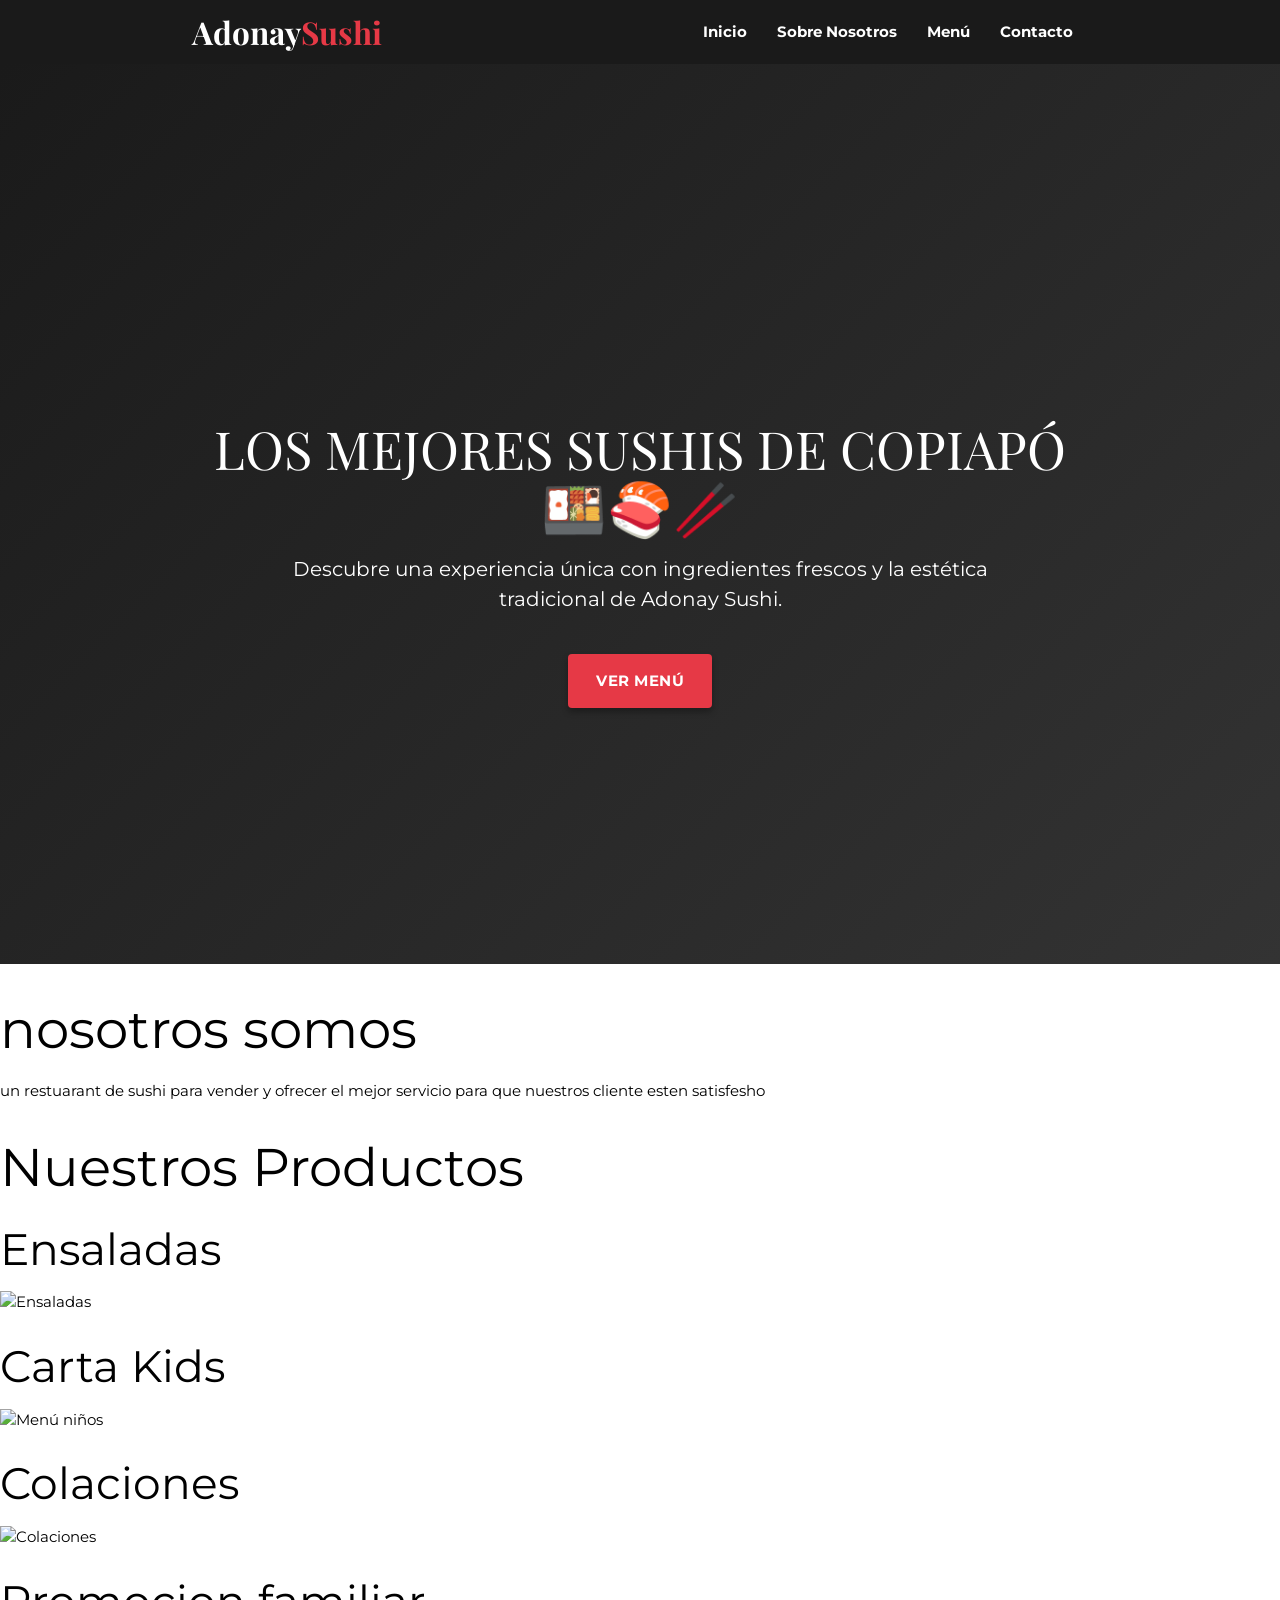
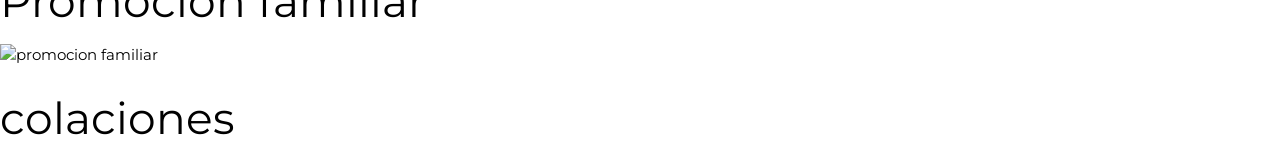
==== index (4).html @ 80f89d14 "Add files via upload añadir las imagenes" ====
<!DOCTYPE html>
<html lang="es">
<head>
    <meta charset="UTF-8">
    <meta name="viewport" content="width=device-width, initial-scale=1.0">
    <title>Adonay Sushi | Estructura Base Materialize</title>
    <link rel="stylesheet" href="https://cdnjs.cloudflare.com/ajax/libs/materialize/1.0.0/css/materialize.min.css">
    <link href="https://fonts.googleapis.com/css2?family=Montserrat:wght@400;700&family=Playfair+Display:wght@700&display=swap" rel="stylesheet">
    <link rel="stylesheet" href="styles.css">
</head>
<body>

    <!-- HEADER / NAVEGACIÓN -->
    <header>
        <nav class="negro-adonay">
            <div class="nav-wrapper container">
                <a href="#!" class="brand-logo">Adonay<span>Sushi</span></a>
                <ul id="nav-mobile" class="right hide-on-med-and-down">
                    <li><a href="#inicio">Inicio</a></li>
                    <li><a href="#nosotros">Sobre Nosotros</a></li>
                    <li><a href="#menu">Menú</a></li>
                    <li><a href="#contacto">Contacto</a></li>
                </ul>
            </div>
        </nav>
    </header>

    <main>
        <!--  BANNER PRINCIPAL  -->
        <section id="inicio" class="hero-section">
            <div class="container center-align">
                <div class="hero-content">
                    <h2 class="white-text">LOS MEJORES SUSHIS DE COPIAPÓ 🍱🍣🥢</h2>
                    <p class="white-text">Descubre una experiencia única con ingredientes frescos y la estética tradicional de Adonay Sushi.</p>
                    <a href="#menu" class="btn-large rojo-adonay">Ver Menú</a>
                </div>
            </div>
        </section>
        </section> 
        <h2>nosotros somos</h2>
        <p>un restuarant de sushi para vender y ofrecer el mejor servicio para que nuestros cliente esten satisfesho </p>
 
        <section id="menu">
    <h2>Nuestros Productos</h2>

    <article>
        <h3>Ensaladas</h3>
        <img src="img/img3.png" alt="Ensaladas">
    </article>

    <article>
        <h3>Carta Kids</h3>
        <img src="img/img4.png" alt="Menú niños">
    </article>

    <article>
        <h3>Colaciones</h3>
        <img src="img/img5.png" alt="Colaciones">
    </article>  
    <article>
        <h3>Promocion familiar </h3> 
        <img src="img/img1.png" alt="promocion familiar"> 
    </article>  
    <article>
        <h3>colaciones</h3>
    </article>


</section>

        <!-- VALERIA (Contacto y Footer) -->

    </main>

    <script src="https://cdnjs.cloudflare.com/ajax/libs/materialize/1.0.0/js/materialize.min.js"></script>
</body>
</html>
---- styles.css ----
* {
    margin: 0;
    padding: 0;
    box-sizing: border-box;
}

body {
    font-family: 'Montserrat', sans-serif;
    background-color: #ffffff; /* Blanco de fondo */
    color: #000000; /* Negro para texto */
}

.negro-adonay {
    background-color: #1a1a1a !important; 
}

.rojo-adonay {
    background-color: #e63946 !important; 
}

/* header y navegacion */
nav .brand-logo {
    font-family: 'Playfair Display', serif;
    font-weight: 700;
}

nav .brand-logo span {
    color: #e63946; /* logo */
}

nav ul a {
    font-weight: 700;
    transition: color 0.3s ease;
}

nav ul a:hover {
    color: #e63946 !important; /* Rojo al pasar el mouse */
}

/* banner princi */
.hero-section {
    height: 100vh;
    background: linear-gradient(135deg, #1a1a1a 0%, #333333 100%);
    display: flex;
    justify-content: center;
    align-items: center;
    padding-top: 64px;
}

.hero-content h2 {
    font-size: 3.5rem;
    margin-bottom: 20px;
    font-family: 'Playfair Display', serif;
}

.hero-content p {
    font-size: 1.3rem;
    margin-bottom: 40px;
    max-width: 700px;
    margin-left: auto;
    margin-right: auto;
}

/*boton menu */
.btn-large.rojo-adonay {
    font-weight: bold;
    text-transform: uppercase;
    border-radius: 4px;

    background-color: #e63946 !important;
    border: none;
    box-shadow: 0 4px 6px rgba(0,0,0,0.3);
}

.btn-large.rojo-adonay:hover {
    background-color: #c1121f !important; 
    box-shadow: 0 6px 8px rgba(0,0,0,0.4);
}

@media only screen and (max-width: 992px) {
    .hero-content h2 {
        font-size: 2.5rem;
    }
    .hero-content p {
        font-size: 1.1rem;
    }
}
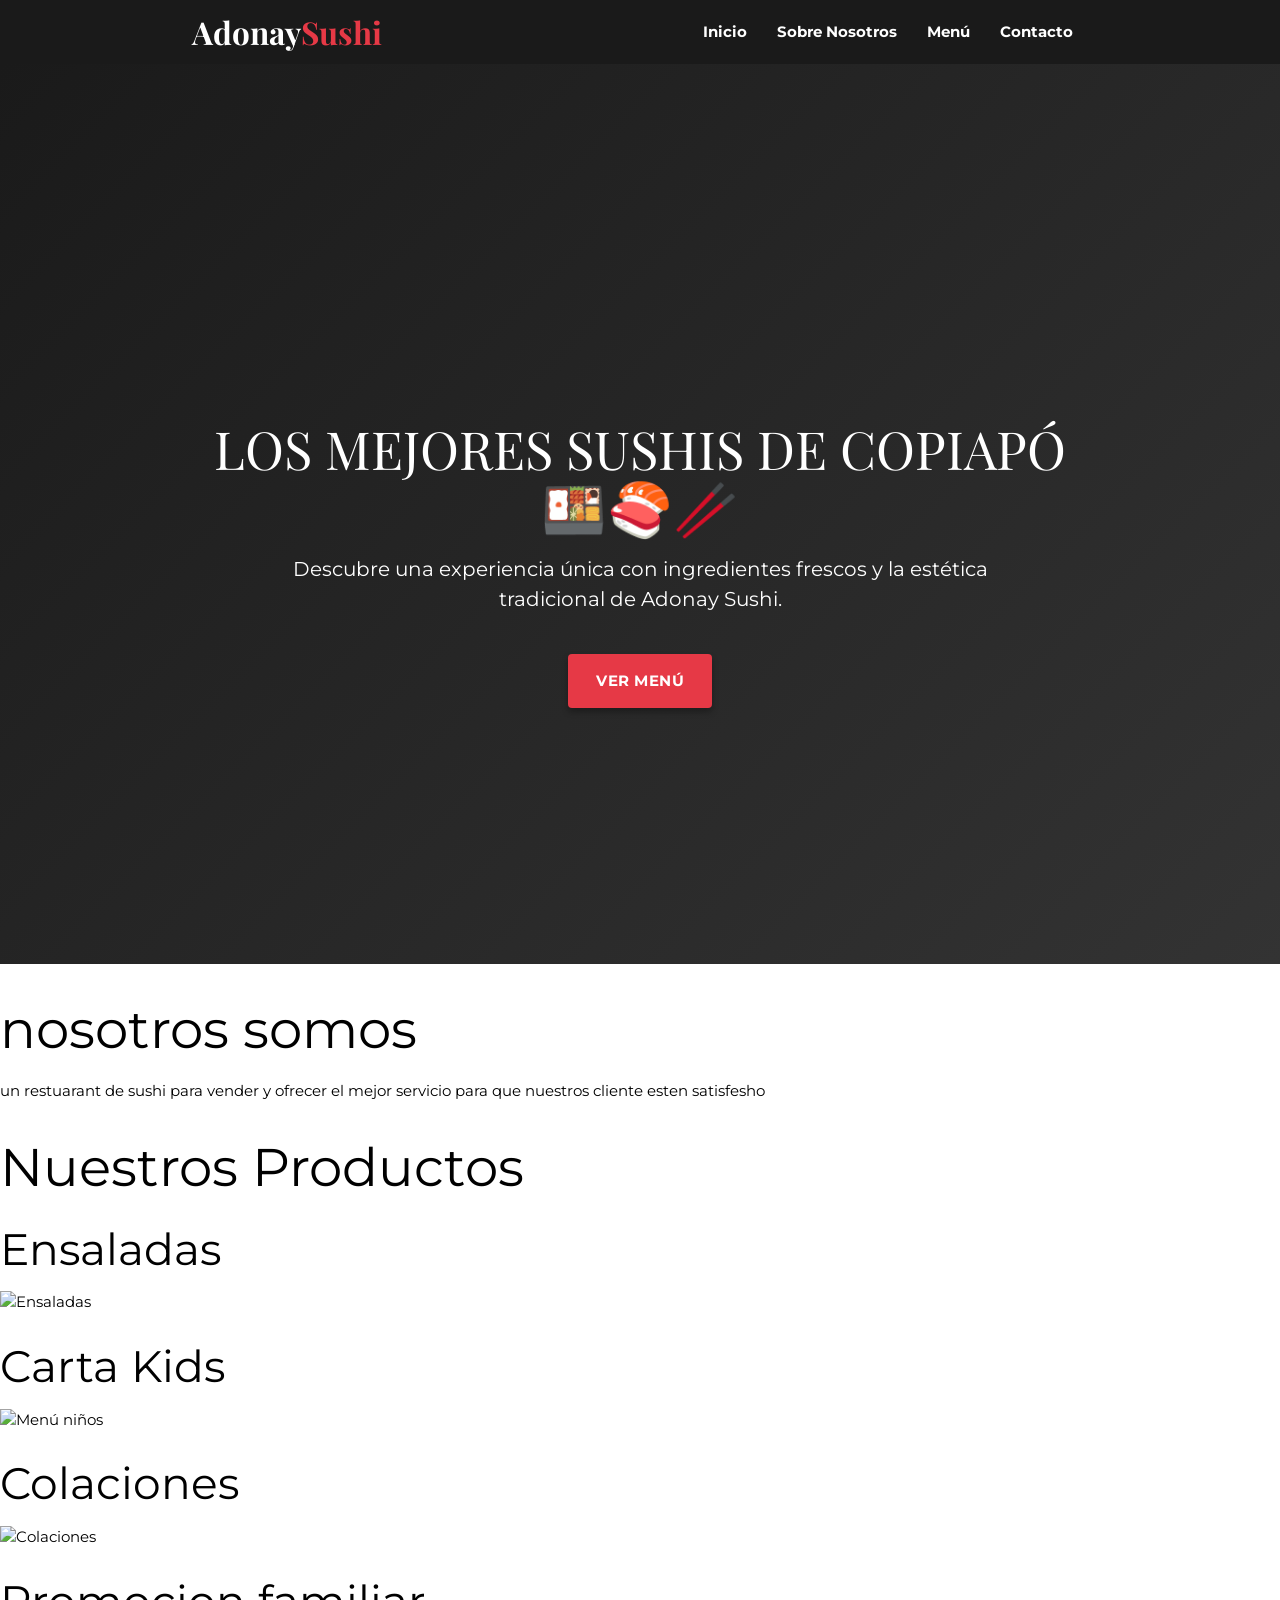
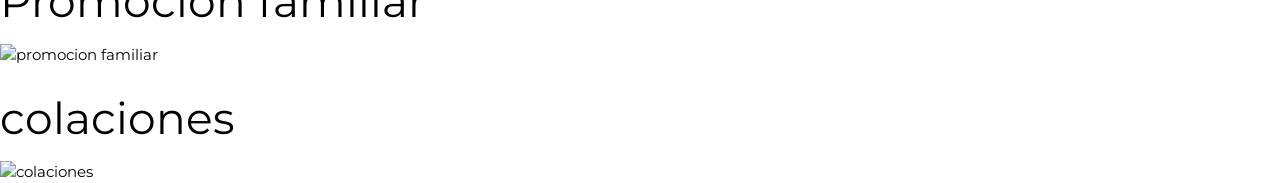
==== commit 3f074dd2: "Update index (4).html" ====
--- a/index (4).html
+++ b/index (4).html
@@ -40,7 +40,7 @@
         <h2>nosotros somos</h2>
         <p>un restuarant de sushi para vender y ofrecer el mejor servicio para que nuestros cliente esten satisfesho </p>
  
-        <section id="menu">
+        <section id="">
     <h2>Nuestros Productos</h2>
 
     <article>
@@ -62,7 +62,8 @@
         <img src="img/img1.png" alt="promocion familiar"> 
     </article>  
     <article>
-        <h3>colaciones</h3>
+        <h3>colaciones</h3> 
+        <img src="img/img3.png" alt="colaciones"
     </article>
 
 
